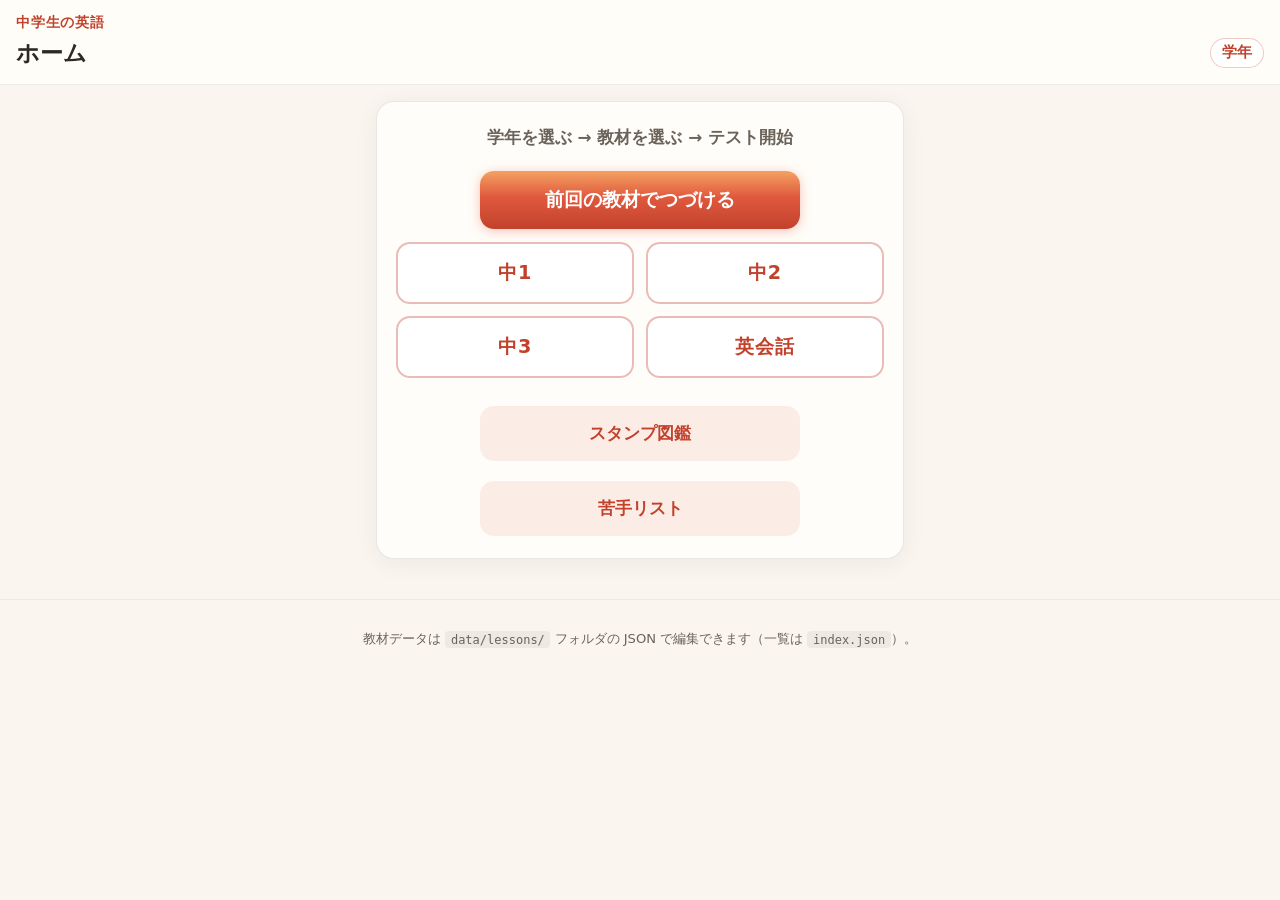
==== index.html @ 9b318a3f "feat(m1): add Lesson 3 Goal/LF2/Take Action (p.50-54) Treasure quiz, Language Focus 2 summary, direc" ====
<!DOCTYPE html>
<html lang="ja">
  <head>
    <meta charset="utf-8" />
    <meta
      name="viewport"
      content="width=device-width, initial-scale=1, viewport-fit=cover"
    />
    <meta name="theme-color" content="#c2412c" />
    <meta name="apple-mobile-web-app-capable" content="yes" />
    <title>中学生の英語 — 単語テスト</title>
    <link rel="manifest" href="manifest.json" />
    <link rel="stylesheet" href="css/wordtest.css?v=119" />
    <link rel="apple-touch-icon" href="icons/icon-180.png" />
  </head>
  <body>
    <header class="wt-header">
      <p class="wt-header__label">中学生の英語</p>
      <div class="wt-header__row">
        <h1 class="wt-header__title" id="wt-title">読み込み中です…</h1>
        <button class="wt-header__home" id="wt-home" type="button">
          学年
        </button>
      </div>
    </header>

    <main class="wt-main">
      <div id="wt-root" class="wt-root">
        <p class="wt-loading" id="wt-loading">読み込み中です…</p>
      </div>
    </main>

    <footer class="wt-footer">
      <p>教材データは <code>data/lessons/</code> フォルダの JSON で編集できます（一覧は <code>index.json</code>）。</p>
    </footer>

    <script src="js/wordtest.js?v=119" defer></script>
  </body>
</html>
---- css/wordtest.css ----
/* 単語テスト PWA — 最小・専用スタイル */

:root {
  --bg: #faf5ef;
  --card: #fffdf9;
  --ink: #2d2926;
  --muted: #6b635a;
  --accent: #e0593e;
  --accent-dark: #c2412c;
  --radius: 18px;
  --font: "Hiragino Sans", "Hiragino Kaku Gothic ProN", "Noto Sans JP",
    ui-sans-serif, system-ui, sans-serif;
  --font-en: ui-sans-serif, system-ui, -apple-system, sans-serif;
  --safe-t: max(0.75rem, env(safe-area-inset-top));
  --safe-b: max(1rem, env(safe-area-inset-bottom));
  --safe-x: max(1rem, env(safe-area-inset-left), env(safe-area-inset-right));
}

*,
*::before,
*::after {
  box-sizing: border-box;
}

html {
  -webkit-text-size-adjust: 100%;
}

body {
  margin: 0;
  min-height: 100dvh;
  font-family: var(--font);
  font-size: 1.0625rem;
  line-height: 1.55;
  color: var(--ink);
  background: var(--bg);
}

.wt-header {
  padding: var(--safe-t) var(--safe-x) 1rem;
  border-bottom: 1px solid rgba(45, 41, 38, 0.08);
  background: rgba(255, 253, 249, 0.92);
  backdrop-filter: blur(10px);
}

.wt-header__label {
  margin: 0 0 0.25rem;
  font-size: 0.85rem;
  font-weight: 700;
  color: var(--accent-dark);
  letter-spacing: 0.06em;
}

.wt-header__title {
  margin: 0;
  font-size: clamp(1.15rem, 2vw + 1rem, 1.45rem);
  font-weight: 800;
  line-height: 1.35;
}

.wt-header__row {
  display: flex;
  align-items: center;
  gap: 0.75rem;
}

.wt-header__row .wt-header__title {
  flex: 1;
  min-width: 0;
}

.wt-header__home {
  flex: 0 0 auto;
  appearance: none;
  border: 1px solid rgba(194, 65, 44, 0.28);
  background: rgba(255, 255, 255, 0.85);
  color: var(--accent-dark);
  border-radius: 999px;
  padding: 0.42rem 0.7rem;
  font-weight: 800;
  font-size: 0.92rem;
  line-height: 1;
}

.wt-header__home:active {
  transform: scale(0.98);
}

.wt-main {
  padding: 1rem var(--safe-x) calc(1.5rem + var(--safe-b));
  max-width: 560px;
  margin: 0 auto;
}

.wt-root {
  min-height: 8rem;
}

.wt-loading {
  margin: 2rem 0;
  text-align: center;
  font-weight: 700;
  color: var(--muted);
}

.wt-card {
  background: var(--card);
  border-radius: var(--radius);
  padding: 1.35rem 1.2rem;
  border: 1px solid rgba(45, 41, 38, 0.1);
  box-shadow: 0 4px 24px rgba(45, 41, 38, 0.06);
}

.wt-welcome__illu {
  margin: 0 auto 1rem;
  max-width: 100%;
  border-radius: 16px;
  overflow: hidden;
  border: 1px solid rgba(224, 89, 62, 0.15);
  box-shadow: 0 6px 20px rgba(45, 41, 38, 0.07);
}

.wt-welcome__illu-img {
  display: block;
  width: 100%;
  height: auto;
  vertical-align: top;
  object-fit: contain;
  object-position: center center;
}

.wt-lead {
  margin: 0 0 1.25rem;
  font-size: 1.05rem;
  font-weight: 700;
  line-height: 1.6;
  color: var(--muted);
  text-align: center;
  white-space: pre-line;
}

.wt-btn {
  display: block;
  width: 100%;
  max-width: 20rem;
  margin: 0 auto;
  padding: 1rem 1.25rem;
  font-family: inherit;
  font-size: 1.2rem;
  font-weight: 800;
  border: none;
  border-radius: 14px;
  cursor: pointer;
  -webkit-tap-highlight-color: transparent;
}

.wt-btn--primary {
  color: #fff;
  background: linear-gradient(180deg, #f4a261 0%, var(--accent) 45%, var(--accent-dark) 100%);
  box-shadow: 0 2px 12px rgba(224, 89, 62, 0.35);
}

.wt-btn--primary:active {
  transform: scale(0.98);
}

.wt-btn--primary:disabled {
  opacity: 0.55;
  cursor: not-allowed;
  transform: none;
}

.wt-track-grid {
  display: grid;
  grid-template-columns: 1fr 1fr;
  gap: 0.75rem;
  margin: 0.85rem 0 1rem;
}

@media (max-width: 380px) {
  .wt-track-grid {
    grid-template-columns: 1fr;
  }
}

.wt-btn--track {
  font-size: 1.2rem;
  font-weight: 800;
  padding: 1rem 0.85rem;
  min-height: 3.1rem;
  border-radius: 14px;
  border: 2px solid rgba(194, 65, 44, 0.35);
  background: rgba(255, 255, 255, 0.95);
  color: var(--accent-dark);
  letter-spacing: 0.04em;
}

.wt-btn--track:active {
  transform: scale(0.98);
}

.wt-lesson-picker__back {
  margin-bottom: 0.75rem;
  align-self: flex-start;
}

.wt-btn--ghost {
  margin-top: 0.75rem;
  color: var(--accent-dark);
  background: rgba(224, 89, 62, 0.1);
  font-size: 1.05rem;
}

.wt-timer {
  display: flex;
  flex-wrap: wrap;
  align-items: baseline;
  justify-content: center;
  gap: 0.35rem;
  margin: 0 0 1.1rem;
  padding: 0.75rem 1rem;
  border-radius: 14px;
  background: rgba(255, 255, 255, 0.9);
  border: 2px dashed rgba(224, 89, 62, 0.35);
}

.wt-timer--off {
  border-style: solid;
  border-color: rgba(107, 99, 90, 0.2);
  opacity: 0.95;
}

.wt-timer--waiting .wt-timer__num {
  font-size: clamp(1.6rem, 6vw, 2.2rem);
  letter-spacing: 0.05em;
  color: var(--muted);
}

.wt-actions {
  display: flex;
  flex-direction: column;
  gap: 0.65rem;
  margin-top: 1rem;
}

.wt-skip-note {
  margin: 0.35rem 0 0;
  text-align: center;
  font-size: 0.88rem;
  font-weight: 700;
  color: var(--muted);
  line-height: 1.45;
}

.wt-timer__label {
  font-weight: 800;
  color: var(--muted);
  font-size: 0.95rem;
}

.wt-timer__num {
  font-family: var(--font-en);
  font-size: clamp(2.4rem, 10vw, 3.2rem);
  font-weight: 800;
  line-height: 1;
  color: var(--accent-dark);
}

.wt-timer__unit {
  font-weight: 800;
  color: var(--accent-dark);
}

.wt-hint {
  text-align: center;
  font-size: 0.95rem;
  font-weight: 700;
  color: var(--muted);
  margin: 0 0 1rem;
}

.wt-word {
  position: relative;
  padding: 1rem 1.05rem;
  padding-top: 1.85rem;
  margin-bottom: 0.65rem;
  border-radius: 14px;
  background: #fff;
  border: 1px solid rgba(45, 41, 38, 0.1);
}

.wt-word__ord {
  position: absolute;
  top: 0.45rem;
  left: 0.55rem;
  min-width: 1.5rem;
  height: 1.5rem;
  display: inline-flex;
  align-items: center;
  justify-content: center;
  font-size: 0.75rem;
  font-weight: 800;
  color: #fff;
  background: var(--accent-dark);
  border-radius: 8px;
  line-height: 1;
}

.wt-word__ja {
  margin: 0 0 0.35rem;
  font-size: 1.2rem;
  font-weight: 800;
  text-align: center;
}

.wt-word__en {
  margin: 0 0 0.75rem;
  font-family: var(--font-en);
  font-size: 1.1rem;
  font-weight: 700;
  text-align: center;
  color: var(--muted);
}

.wt-word__speak {
  width: 100%;
  padding: 0.65rem;
  font-family: inherit;
  font-size: 1rem;
  font-weight: 800;
  border: none;
  border-radius: 12px;
  color: #fff;
  background: linear-gradient(180deg, #f4a261 0%, var(--accent) 50%, var(--accent-dark) 100%);
  cursor: pointer;
}

.wt-row {
  margin-top: 1rem;
}

.wt-done {
  text-align: center;
}

.wt-done__title {
  margin: 0 0 0.5rem;
  font-size: 1.45rem;
  font-weight: 800;
  color: var(--accent-dark);
}

.wt-done__text {
  margin: 0 0 1.2rem;
  font-weight: 700;
  color: var(--muted);
}

.wt-done__unlock {
  margin: 0 0 1rem;
  padding: 0.85rem 1rem;
  font-size: 1.02rem;
  font-weight: 800;
  line-height: 1.55;
  text-align: center;
  color: var(--accent-dark);
  background: rgba(224, 89, 62, 0.1);
  border-radius: 12px;
}

.wt-done__streak {
  margin: 0 0 1rem;
  font-size: 0.95rem;
  font-weight: 700;
  text-align: center;
  color: var(--muted);
}

.wt-score-card {
  margin: 0 0 1.25rem;
  padding: 1rem 1.1rem 1.05rem;
  border-radius: 16px;
  text-align: center;
  background: linear-gradient(
    165deg,
    rgba(255, 255, 255, 0.95) 0%,
    rgba(255, 248, 240, 0.98) 100%
  );
  border: 2px solid rgba(224, 89, 62, 0.28);
  box-shadow: 0 8px 24px rgba(45, 41, 38, 0.08);
}

.wt-score-card__label {
  margin: 0 0 0.35rem;
  font-size: 0.82rem;
  font-weight: 800;
  letter-spacing: 0.08em;
  color: var(--muted);
}

.wt-score-card__value {
  margin: 0 0 0.5rem;
  font-size: clamp(2rem, 8vw, 2.75rem);
  font-weight: 900;
  line-height: 1.1;
  font-variant-numeric: tabular-nums;
  color: var(--accent-dark);
  text-shadow: 0 1px 0 rgba(255, 255, 255, 0.8);
}

.wt-score-card__combo {
  margin: 0 0 0.35rem;
  font-size: 0.95rem;
  font-weight: 700;
  color: var(--accent);
}

.wt-score-card__session {
  margin: 0 0 0.35rem;
  font-size: 0.92rem;
  font-weight: 700;
  color: var(--muted);
}

.wt-score-card__time {
  margin: 0 0 0.35rem;
  font-size: 0.92rem;
  font-weight: 700;
  color: var(--muted);
  font-variant-numeric: tabular-nums;
}

.wt-score-card__best {
  margin: 0;
  font-size: 0.95rem;
  font-weight: 800;
  color: #15803d;
}

.wt-score-card--new {
  border-color: rgba(21, 128, 61, 0.42);
  background: linear-gradient(
    165deg,
    rgba(236, 253, 245, 0.98) 0%,
    rgba(255, 255, 255, 0.98) 100%
  );
}

.wt-quiz__score-hud {
  margin: 0 0 0.65rem;
  text-align: center;
  font-size: 0.9rem;
  font-weight: 800;
  font-variant-numeric: tabular-nums;
  color: var(--accent-dark);
}

.wt-welcome__best {
  margin: 0.85rem 0 0;
  text-align: center;
  font-size: 0.92rem;
  font-weight: 800;
  color: var(--accent-dark);
}

.wt-player__current {
  margin: 0.85rem 0 0.35rem;
  text-align: center;
  font-size: 0.95rem;
  font-weight: 800;
  color: var(--muted);
}

.wt-player__btn {
  margin: 0.5rem auto 0;
  max-width: 18rem;
  font-size: 0.95rem;
}

.wt-player__lock-note {
  margin: 0.5rem 0 0;
  text-align: center;
  font-size: 0.88rem;
  font-weight: 700;
  color: var(--muted);
}

.wt-player__list {
  display: flex;
  flex-direction: column;
  gap: 0.55rem;
  margin: 0.85rem 0 1rem;
}

.wt-player__item--current {
  border-color: rgba(21, 128, 61, 0.35);
  background: rgba(236, 253, 245, 0.9);
  color: #15803d;
  font-weight: 800;
}

.wt-welcome__jump-audio {
  margin-top: 0.75rem;
  font-size: 1rem;
}

.wt-welcome__grammar {
  margin-top: 0.5rem;
  font-size: 1rem;
}

.wt-sprint__grammar {
  font-size: 0.95rem;
}

.wt-welcome__audio-note {
  margin: 0.85rem 0 0;
  font-size: 0.92rem;
  font-weight: 700;
  text-align: center;
  color: var(--accent-dark);
}

.wt-done__jump-audio {
  margin-top: 0.5rem;
  font-size: 1rem;
}

.wt-btn--done-hint {
  font-weight: 700;
  color: var(--muted);
  cursor: default;
}

.wt-text-quiz {
  margin: 0 0 1rem;
  text-align: center;
}

.wt-text-quiz__replay {
  margin: 0.65rem auto 0;
  max-width: 18rem;
  font-size: 1rem;
}

.wt-audio-quiz {
  margin: 0 0 1rem;
  text-align: center;
}

.wt-audio-quiz__lead {
  margin: 0 0 0.75rem;
  font-size: 1rem;
  font-weight: 700;
  line-height: 1.55;
  color: var(--muted);
}

.wt-audio-quiz__replay {
  margin: 0 auto;
  max-width: 18rem;
  font-size: 1rem;
}

.wt-audio-quiz__choices-hint {
  margin: 0 0 0.5rem;
  font-size: 0.88rem;
  font-weight: 700;
  text-align: center;
  color: var(--accent-dark);
}

.wt-audio-quiz__nosynth {
  margin: 0 0 0.5rem;
  font-size: 0.88rem;
  font-weight: 700;
  text-align: center;
  color: var(--muted);
}

.wt-audio-quiz__fallback-en {
  margin: 0 0 0.25rem;
  text-align: center;
}

.wt-audio-quiz__correct-reveal {
  margin: 0.75rem 0 1rem;
  padding: 0.85rem 1rem;
  text-align: center;
  border-radius: 12px;
  background: rgba(34, 197, 94, 0.12);
  border: 1px solid rgba(34, 197, 94, 0.35);
}

.wt-audio-quiz__correct-label {
  margin: 0 0 0.35rem;
  font-size: 0.82rem;
  font-weight: 700;
  color: var(--muted);
  letter-spacing: 0.06em;
}

.wt-audio-quiz__correct-en {
  margin: 0;
  font-size: 1.2rem;
  font-weight: 800;
  line-height: 1.4;
  color: var(--accent-dark);
}

.wt-choice--audio-meaning {
  min-height: 3rem;
  padding-top: 0.95rem;
  padding-bottom: 0.95rem;
}

.wt-footer {
  padding: 1rem var(--safe-x) var(--safe-b);
  text-align: center;
  font-size: 0.82rem;
  color: var(--muted);
  border-top: 1px solid rgba(45, 41, 38, 0.06);
}

.wt-footer code {
  font-size: 0.75rem;
  padding: 0.1rem 0.35rem;
  background: rgba(0, 0, 0, 0.05);
  border-radius: 4px;
}

.wt-err {
  color: #b91c1c;
  font-weight: 700;
  line-height: 1.55;
  margin: 0;
}

.wt-quiz__title {
  margin: 0 0 1rem;
  font-size: 1.05rem;
  font-weight: 800;
  text-align: center;
  color: var(--accent-dark);
  letter-spacing: 0.04em;
}

.wt-quiz__prompt {
  margin: 0 0 1rem;
  font-size: 1.15rem;
  font-weight: 800;
  text-align: center;
  line-height: 1.45;
}

.wt-quiz__prompt--en {
  font-family: var(--font-en);
  font-size: 1.2rem;
  font-weight: 700;
  color: var(--muted);
}

.wt-quiz__big-en {
  margin: 0 0 0.65rem;
  font-family: var(--font-en);
  font-size: 2.1rem;
  font-weight: 900;
  line-height: 1.15;
  letter-spacing: 0.02em;
  text-align: center;
  color: var(--accent-dark);
}

.wt-quiz__big-en--audio {
  margin: 0.55rem 0 0.35rem;
  color: var(--muted);
  font-size: 1.9rem;
}

.wt-quiz__big-ja {
  margin: 0 0 0.65rem;
  font-family: var(--font);
  font-size: 1.45rem;
  font-weight: 800;
  line-height: 1.45;
  text-align: center;
  color: var(--ink);
}

.wt-choice--en-pick {
  font-family: var(--font-en);
  font-size: 1.05rem;
  font-weight: 700;
  line-height: 1.35;
  text-align: center;
}

.wt-choice--ja-meaning {
  font-family: var(--font);
  font-size: 1.02rem;
  font-weight: 700;
  line-height: 1.4;
  text-align: center;
}

.wt-rank {
  margin: 0.9rem 0 0;
  padding: 0.85rem 1rem;
  border-radius: 14px;
  border: 1px solid rgba(45, 41, 38, 0.08);
  background: rgba(255, 255, 255, 0.65);
}

.wt-rank__title {
  margin: 0 0 0.6rem;
  font-size: 0.9rem;
  font-weight: 900;
  color: var(--accent-dark);
  letter-spacing: 0.04em;
  text-align: center;
}

.wt-rank__list {
  display: flex;
  flex-direction: column;
  gap: 0.35rem;
}

.wt-rank__row {
  display: grid;
  grid-template-columns: 2.1rem 1fr auto;
  align-items: center;
  gap: 0.55rem;
  padding: 0.45rem 0.55rem;
  border-radius: 10px;
  background: rgba(0, 0, 0, 0.035);
}

.wt-rank__row--me {
  background: rgba(34, 197, 94, 0.12);
  border: 1px solid rgba(34, 197, 94, 0.28);
}

.wt-rank__no {
  font-weight: 900;
  text-align: center;
  color: var(--muted);
}

.wt-rank__name {
  font-weight: 800;
}

.wt-rank__score {
  font-weight: 900;
  color: var(--accent-dark);
}

.wt-rank__sep {
  text-align: center;
  color: var(--muted);
  font-weight: 900;
  letter-spacing: 0.2em;
}

.wt-quiz__progress {
  margin: 0 0 0.75rem;
  text-align: center;
  font-size: 0.9rem;
  font-weight: 700;
  color: var(--muted);
}

.wt-choices {
  display: flex;
  flex-direction: column;
  gap: 0.55rem;
}

.wt-choice {
  width: 100%;
  padding: 0.85rem 1rem;
  font-family: var(--font-en);
  font-size: 1.05rem;
  font-weight: 700;
  text-align: center;
  border: 2px solid rgba(45, 41, 38, 0.12);
  border-radius: 12px;
  background: #fff;
  cursor: pointer;
  -webkit-tap-highlight-color: transparent;
}

.wt-choice:active {
  transform: scale(0.99);
}

.wt-choice--correct {
  border-color: #0f766e;
  background: #ecfdf8;
  color: #0f766e;
}

.wt-choice--wrong {
  border-color: #b91c1c;
  background: #fef2f2;
  color: #b91c1c;
}

.wt-quiz__note--soft {
  color: var(--muted);
  font-weight: 600;
}

.wt-quiz__note {
  margin: 0.75rem 0 0;
  text-align: center;
  font-size: 0.92rem;
  font-weight: 700;
  color: var(--muted);
}

.wt-quiz__grammar-jump {
  margin-top: 0.85rem;
  font-size: 0.95rem;
}

.wt-quiz__listen-streak {
  margin: 0 0 0.65rem;
  text-align: center;
  font-size: 0.9rem;
  font-weight: 800;
  color: var(--accent-dark);
  line-height: 1.45;
}

.wt-quiz__listen-streak--done {
  font-weight: 700;
  color: var(--muted);
}

.wt-listening-clear {
  text-align: center;
}

.wt-grammar__lead {
  margin: 0 0 0.85rem;
  font-size: 1.02rem;
  font-weight: 700;
  line-height: 1.55;
  color: var(--muted);
  text-align: center;
}

.wt-grammar__prompt {
  margin: 0 0 0.5rem;
  font-size: 0.95rem;
  font-weight: 800;
  color: var(--accent-dark);
  text-align: center;
}

.wt-grammar__meaning {
  margin: 0 0 0.85rem;
  padding: 0.75rem 0.85rem;
  border-radius: 12px;
  background: rgba(255, 255, 255, 0.95);
  border: 1px solid rgba(45, 41, 38, 0.1);
}

.wt-grammar__meaning-label {
  margin: 0 0 0.35rem;
  font-size: 0.78rem;
  font-weight: 800;
  letter-spacing: 0.04em;
  color: var(--muted);
  text-align: center;
}

.wt-grammar__meaning-body {
  margin: 0;
  font-size: 1.08rem;
  font-weight: 800;
  line-height: 1.55;
  text-align: center;
  color: var(--ink);
}

.wt-grammar__meaning--hero {
  margin: 0 0 1.05rem;
  padding: 1.05rem 1rem 1.15rem;
  border-radius: 16px;
  background: linear-gradient(
    165deg,
    rgba(255, 253, 249, 1) 0%,
    rgba(255, 244, 232, 0.55) 100%
  );
  border: 1px solid rgba(224, 89, 62, 0.24);
  box-shadow: 0 8px 26px rgba(45, 41, 38, 0.07);
}

.wt-grammar__meaning-label--subtle {
  margin: 0 0 0.5rem;
  font-size: 0.7rem;
  font-weight: 700;
  letter-spacing: 0.08em;
  color: rgba(107, 99, 90, 0.72);
}

.wt-grammar__meaning-body--hero {
  margin: 0;
  font-size: clamp(1.32rem, 5.2vw, 1.72rem);
  font-weight: 800;
  line-height: 1.52;
  letter-spacing: 0.015em;
  text-align: center;
  color: var(--ink);
}

.wt-grammar__progress {
  margin: 0 0 1rem;
  text-align: center;
  font-size: 0.88rem;
  font-weight: 700;
  color: var(--muted);
}

.wt-grammar--test {
  padding-top: 1.15rem;
}

.wt-grammar__test-head {
  margin: 0 0 0.85rem;
  padding-bottom: 0.85rem;
  text-align: center;
  border-bottom: 2px solid rgba(45, 41, 38, 0.1);
}

.wt-grammar__test-label {
  margin: 0;
  font-size: 0.72rem;
  font-weight: 800;
  letter-spacing: 0.14em;
  color: var(--muted);
}

.wt-grammar__test-no {
  margin: 0.4rem 0 0;
  font-size: 1.2rem;
  font-weight: 800;
  color: var(--ink);
  letter-spacing: 0.04em;
}

.wt-grammar__test-stem {
  margin: 0 0 1rem;
  font-size: 0.98rem;
  font-weight: 700;
  line-height: 1.55;
  text-align: center;
  color: var(--ink);
  line-break: strict;
  word-break: keep-all;
  white-space: pre-line;
}

.wt-grammar__meaning--test .wt-grammar__meaning-body--hero {
  font-size: clamp(1.18rem, 4.6vw, 1.52rem);
}

.wt-grammar__prompt--test {
  margin: 0 0 0.75rem;
  font-size: 0.82rem;
  font-weight: 700;
  color: var(--muted);
  line-height: 1.45;
}

.wt-grammar__listen--test {
  background: rgba(45, 41, 38, 0.04);
  border-color: rgba(45, 41, 38, 0.12);
}

.wt-grammar__listen--test .wt-grammar__listen-lead {
  font-size: 0.82rem;
  font-weight: 700;
}

.wt-scramble__label--test {
  font-size: 0.78rem;
  font-weight: 800;
  letter-spacing: 0.06em;
  color: var(--ink);
}

.wt-grammar-test-done {
  text-align: center;
}

.wt-grammar__coach {
  margin: 0 0 0.9rem;
  padding: 0.65rem 0.75rem;
  font-size: 0.86rem;
  font-weight: 700;
  line-height: 1.55;
  text-align: center;
  color: var(--muted);
  border-radius: 12px;
  background: rgba(224, 89, 62, 0.07);
  border: 1px solid rgba(224, 89, 62, 0.16);
}

.wt-grammar-meaning-pause__label {
  margin: 0 0 0.5rem;
  font-size: 0.72rem;
  font-weight: 800;
  letter-spacing: 0.12em;
  color: var(--muted);
  text-align: center;
}

.wt-grammar-meaning-pause__lead {
  margin: 0 0 1rem;
  font-size: 0.95rem;
  font-weight: 700;
  line-height: 1.55;
  text-align: center;
  color: var(--ink);
}

.wt-grammar-meaning-pause__en {
  margin: 0 0 0.85rem;
  padding: 0.75rem 0.85rem;
  font-family: var(--font-en);
  font-size: 1.05rem;
  font-weight: 700;
  line-height: 1.5;
  text-align: center;
  color: var(--ink);
  border-radius: 14px;
  background: rgba(255, 255, 255, 0.95);
  border: 1px solid rgba(45, 41, 38, 0.1);
}

.wt-grammar-meaning-pause__ja-label {
  margin: 0 0 0.35rem;
  font-size: 0.7rem;
  font-weight: 800;
  letter-spacing: 0.08em;
  color: rgba(107, 99, 90, 0.75);
  text-align: center;
}

.wt-grammar-meaning-pause__ja {
  margin: 0 0 0.85rem;
  font-size: clamp(1.15rem, 4.2vw, 1.42rem);
  font-weight: 800;
  line-height: 1.5;
  text-align: center;
  color: var(--ink);
}

.wt-grammar-meaning-pause__prog {
  margin: 0 0 0.25rem;
  text-align: center;
  font-size: 0.82rem;
  font-weight: 700;
  color: var(--muted);
}

.wt-cloze__label {
  margin: 0 0 0.5rem;
  font-size: 0.82rem;
  font-weight: 800;
  color: var(--muted);
  text-align: center;
  line-height: 1.45;
}

.wt-cloze__sentence {
  display: flex;
  flex-wrap: wrap;
  align-items: baseline;
  gap: 0.35rem 0.5rem;
  margin: 0 0 1rem;
  padding: 0.75rem 0.65rem;
  border-radius: 14px;
  border: 1px solid rgba(45, 41, 38, 0.1);
  background: rgba(255, 255, 255, 0.9);
}

.wt-cloze__text {
  font-family: var(--font-en);
  font-size: 1.02rem;
  font-weight: 700;
  line-height: 1.5;
  color: var(--ink);
  white-space: pre-wrap;
}

.wt-cloze__slot {
  display: inline-flex;
  flex-wrap: wrap;
  gap: 0.35rem;
  align-items: center;
  padding: 0.25rem 0;
}

.wt-cloze__opt {
  padding: 0.4rem 0.65rem;
  font-family: var(--font-en);
  font-size: 0.95rem;
  font-weight: 700;
  border-radius: 10px;
  border: 2px solid rgba(224, 89, 62, 0.28);
  background: #fffef8;
  color: var(--ink);
  cursor: pointer;
  -webkit-tap-highlight-color: transparent;
}

.wt-cloze__opt--on {
  border-color: #0f766e;
  background: #ecfdf8;
  box-shadow: 0 0 0 1px rgba(15, 118, 110, 0.2);
}

.wt-cloze__placeholder {
  display: inline-block;
  margin: 0 0.15rem;
  padding: 0.15rem 0.45rem;
  font-family: var(--font-en);
  font-size: 0.95rem;
  font-weight: 800;
  color: var(--muted);
  border-radius: 8px;
  background: rgba(45, 41, 38, 0.06);
  vertical-align: baseline;
}

.wt-cloze__reveal-wrap {
  margin: 0 0 0.85rem;
  text-align: center;
}

.wt-cloze__reveal {
  width: 100%;
  max-width: 20rem;
  margin: 0 auto;
}

.wt-follow__lead {
  margin: 0 0 0.85rem;
  font-size: 1rem;
  font-weight: 700;
  line-height: 1.55;
  color: var(--muted);
  text-align: center;
}

.wt-follow__words {
  display: flex;
  flex-wrap: wrap;
  gap: 0.4rem;
  justify-content: center;
  align-items: center;
  margin: 0 0 1rem;
  padding: 0.75rem 0.5rem;
  border-radius: 14px;
  border: 1px solid rgba(45, 41, 38, 0.1);
  background: rgba(255, 255, 255, 0.92);
}

.wt-follow__w {
  padding: 0.45rem 0.55rem;
  font-family: var(--font-en);
  font-size: 0.95rem;
  font-weight: 700;
  line-height: 1.35;
  border-radius: 10px;
  border: 2px solid rgba(45, 41, 38, 0.12);
  background: #fff;
  color: var(--ink);
  cursor: pointer;
  -webkit-tap-highlight-color: transparent;
}

.wt-follow__w--on {
  border-color: #e0593e;
  background: rgba(224, 89, 62, 0.12);
  box-shadow: 0 0 0 2px rgba(224, 89, 62, 0.2);
}

.wt-follow__w--done {
  border-color: #0f766e;
  background: #ecfdf8;
  opacity: 0.92;
}

.wt-follow__w--shake {
  animation: wt-follow-shake 0.28s ease;
}

@keyframes wt-follow-shake {
  0%,
  100% {
    transform: translateX(0);
  }
  33% {
    transform: translateX(-4px);
  }
  66% {
    transform: translateX(4px);
  }
}

.wt-follow__actions {
  flex-direction: column;
  align-items: stretch;
}

.wt-scramble__label {
  margin: 0 0 0.4rem;
  font-size: 0.82rem;
  font-weight: 800;
  color: var(--muted);
}

.wt-scramble__hint {
  margin: 0 0 0.5rem;
  font-size: 0.82rem;
  font-weight: 700;
  color: var(--muted);
  line-height: 1.45;
}

.wt-scramble__built {
  display: flex;
  flex-wrap: wrap;
  align-items: stretch;
  gap: 0.45rem;
  min-height: 3.2rem;
  padding: 0.65rem;
  margin: 0 0 0.4rem;
  border-radius: 14px;
  border: 2px dashed rgba(224, 89, 62, 0.35);
  background: rgba(255, 255, 255, 0.85);
}

.wt-built-slot {
  display: inline-flex;
  align-items: stretch;
  gap: 0.12rem;
  vertical-align: middle;
  max-width: 100%;
}

.wt-built-slot .wt-chip--built {
  flex: 1 1 auto;
  min-width: 0;
  text-align: center;
}

.wt-chip--built-pick {
  border-color: var(--accent-dark);
  box-shadow: 0 0 0 3px rgba(224, 89, 62, 0.45);
  background: #fff7f2;
}

.wt-chip__return {
  flex: 0 0 auto;
  align-self: stretch;
  min-width: 2.15rem;
  padding: 0.35rem 0.2rem;
  font-family: inherit;
  font-size: 1rem;
  font-weight: 800;
  line-height: 1;
  color: var(--muted);
  border-radius: 9px;
  border: 2px solid rgba(45, 41, 38, 0.14);
  background: rgba(255, 255, 255, 0.95);
  cursor: pointer;
  -webkit-tap-highlight-color: transparent;
}

.wt-chip__return:active {
  transform: scale(0.96);
}

.wt-scramble__clear-built {
  display: block;
  width: 100%;
  max-width: 22rem;
  margin: 0 auto 0.55rem;
  padding: 0.48rem 0.7rem;
  font-size: 0.9rem;
  font-weight: 700;
}

.wt-scramble__pool {
  display: flex;
  flex-wrap: wrap;
  gap: 0.45rem;
  margin: 0 0 0.5rem;
  padding: 0.35rem;
  border-radius: 12px;
  transition: box-shadow 0.15s ease, background 0.15s ease;
}

.wt-scramble__pool--insert-hint {
  background: rgba(224, 89, 62, 0.06);
  box-shadow: inset 0 0 0 2px rgba(224, 89, 62, 0.28);
}

.wt-chip {
  padding: 0.55rem 0.75rem;
  font-family: var(--font-en);
  font-size: 1rem;
  font-weight: 700;
  border-radius: 10px;
  border: 2px solid rgba(45, 41, 38, 0.12);
  background: #fff;
  cursor: pointer;
  -webkit-tap-highlight-color: transparent;
}

.wt-chip--pool {
  background: #fffef8;
  border-color: rgba(224, 89, 62, 0.25);
}

.wt-chip--built {
  border-color: #0f766e;
  background: #ecfdf8;
}

.wt-grammar__feedback {
  margin: 0.5rem 0 0;
  min-height: 1.2em;
  text-align: center;
  font-size: 0.92rem;
  font-weight: 700;
}

.wt-grammar__feedback--wrong {
  color: #b91c1c;
}

.wt-grammar__listen {
  margin: 0 0 1rem;
  padding: 0.85rem 0.75rem;
  border-radius: 14px;
  background: rgba(224, 89, 62, 0.08);
  border: 1px solid rgba(224, 89, 62, 0.2);
}

.wt-grammar__listen-lead {
  margin: 0 0 0.65rem;
  font-size: 0.95rem;
  font-weight: 700;
  line-height: 1.55;
  text-align: center;
  color: var(--muted);
}

.wt-grammar__play {
  margin: 0.35rem auto 0;
  max-width: 18rem;
  font-size: 1rem;
}

.wt-grammar__nosynth {
  margin: 0 0 0.35rem;
  font-size: 0.88rem;
  font-weight: 700;
  text-align: center;
  color: var(--muted);
  line-height: 1.45;
}

.wt-grammar__fallback-en {
  margin: 0.25rem 0 0;
  font-family: var(--font-en);
  font-size: 1.05rem;
  font-weight: 700;
  text-align: center;
  color: var(--ink);
  line-height: 1.45;
}

/* スタンプ図鑑・苦手リスト */
.wt-actions--collection {
  flex-direction: row;
  flex-wrap: wrap;
  justify-content: center;
  gap: 0.5rem;
  margin-top: 0.85rem;
}

.wt-actions--collection .wt-btn {
  flex: 1 1 auto;
  min-width: 8.5rem;
}

.wt-stamp__row,
.wt-weak__row {
  display: flex;
  align-items: flex-start;
  gap: 0.65rem;
  padding: 0.55rem 0;
  border-bottom: 1px solid rgba(45, 41, 38, 0.07);
}

.wt-stamp__mark {
  flex: 0 0 auto;
  width: 2rem;
  text-align: center;
  font-size: 1.35rem;
  line-height: 1.2;
}

.wt-stamp__mid {
  flex: 1 1 auto;
  min-width: 0;
}

.wt-stamp__en {
  margin: 0;
  font-family: var(--font-en);
  font-size: 1.08rem;
  font-weight: 800;
  line-height: 1.35;
  word-break: break-word;
}

.wt-stamp__ja {
  margin: 0.2rem 0 0;
  font-size: 0.92rem;
  font-weight: 700;
  color: var(--muted);
  line-height: 1.45;
}

.wt-stamp__counts {
  flex: 0 0 auto;
  margin: 0;
  align-self: center;
  font-size: 0.78rem;
  font-weight: 700;
  color: var(--muted);
  white-space: nowrap;
}

.wt-weak__badge {
  flex: 0 0 auto;
  min-width: 2rem;
  padding: 0.2rem 0.45rem;
  border-radius: 999px;
  text-align: center;
  font-size: 0.85rem;
  font-weight: 800;
  background: rgba(224, 89, 62, 0.12);
  color: var(--accent-dark);
  line-height: 1.2;
}
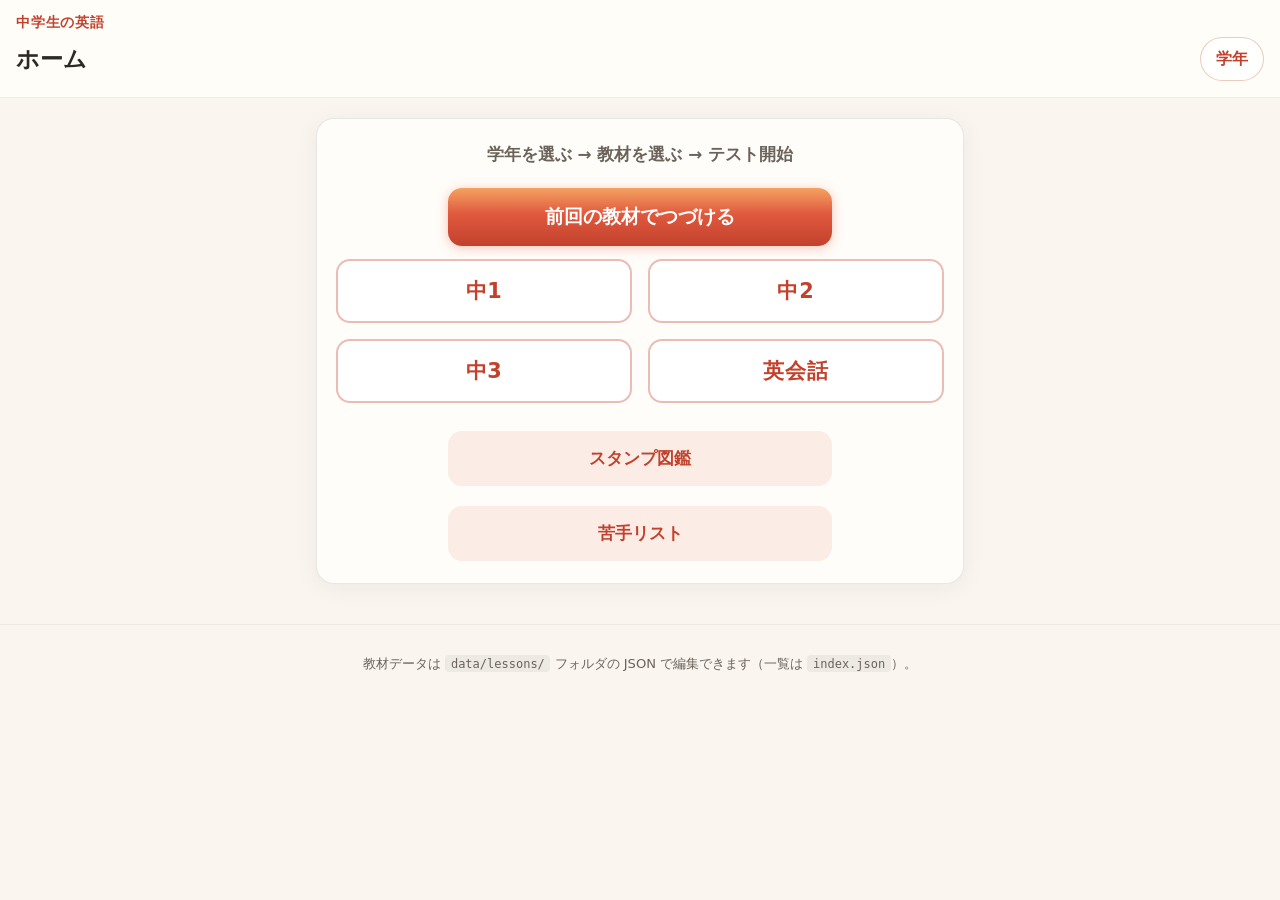
==== commit 8afe8318: "Improve iPad Safari usage with install hint and touch layout. Show home-screen steps on iOS browsers" ====
--- a/index.html
+++ b/index.html
@@ -8,9 +8,12 @@
     />
     <meta name="theme-color" content="#c2412c" />
     <meta name="apple-mobile-web-app-capable" content="yes" />
+    <meta name="apple-mobile-web-app-title" content="中学生の英語" />
+    <meta name="apple-mobile-web-app-status-bar-style" content="default" />
+    <meta name="format-detection" content="telephone=no" />
     <title>中学生の英語 — 単語テスト</title>
     <link rel="manifest" href="manifest.json" />
-    <link rel="stylesheet" href="css/wordtest.css?v=119" />
+    <link rel="stylesheet" href="css/wordtest.css?v=126" />
     <link rel="apple-touch-icon" href="icons/icon-180.png" />
   </head>
   <body>
@@ -34,6 +37,6 @@
       <p>教材データは <code>data/lessons/</code> フォルダの JSON で編集できます（一覧は <code>index.json</code>）。</p>
     </footer>
 
-    <script src="js/wordtest.js?v=119" defer></script>
+    <script src="js/wordtest.js?v=126" defer></script>
   </body>
 </html>
--- a/css/wordtest.css
+++ b/css/wordtest.css
@@ -1464,3 +1464,80 @@
   color: var(--accent-dark);
   line-height: 1.2;
 }
+
+/* iPad / タッチ端末 */
+.wt-ipad-hint {
+  margin: 0 0 1rem;
+  padding: 1rem 1.05rem;
+  border-radius: 14px;
+  border: 1px solid rgba(194, 65, 44, 0.22);
+  background: rgba(255, 240, 235, 0.85);
+}
+
+.wt-ipad-hint__title {
+  margin: 0 0 0.55rem;
+  font-size: 1.05rem;
+  font-weight: 800;
+  color: var(--accent-dark);
+}
+
+.wt-ipad-hint__steps {
+  margin: 0 0 0.75rem;
+  padding-left: 1.25rem;
+  font-size: 0.98rem;
+  line-height: 1.55;
+}
+
+.wt-ipad-hint__steps li + li {
+  margin-top: 0.35rem;
+}
+
+.wt-ipad-hint__note {
+  margin: 0 0 0.65rem;
+  font-size: 0.9rem;
+  color: var(--muted);
+}
+
+.wt-ipad-hint__dismiss {
+  margin-top: 0;
+  max-width: 12rem;
+}
+
+@media (min-width: 768px) {
+  .wt-main {
+    max-width: 680px;
+    padding-top: 1.25rem;
+  }
+
+  .wt-btn {
+    max-width: 24rem;
+    min-height: 3.25rem;
+  }
+
+  .wt-btn--track {
+    min-height: 3.5rem;
+    font-size: 1.3rem;
+  }
+
+  .wt-choice {
+    min-height: 3.25rem;
+    font-size: 1.12rem;
+    padding: 1rem 1.15rem;
+  }
+
+  .wt-header__home {
+    min-height: 44px;
+    padding: 0.55rem 0.95rem;
+    font-size: 1rem;
+  }
+
+  .wt-track-grid {
+    gap: 1rem;
+  }
+}
+
+@media (pointer: coarse) {
+  .wt-footer {
+    display: none;
+  }
+}
